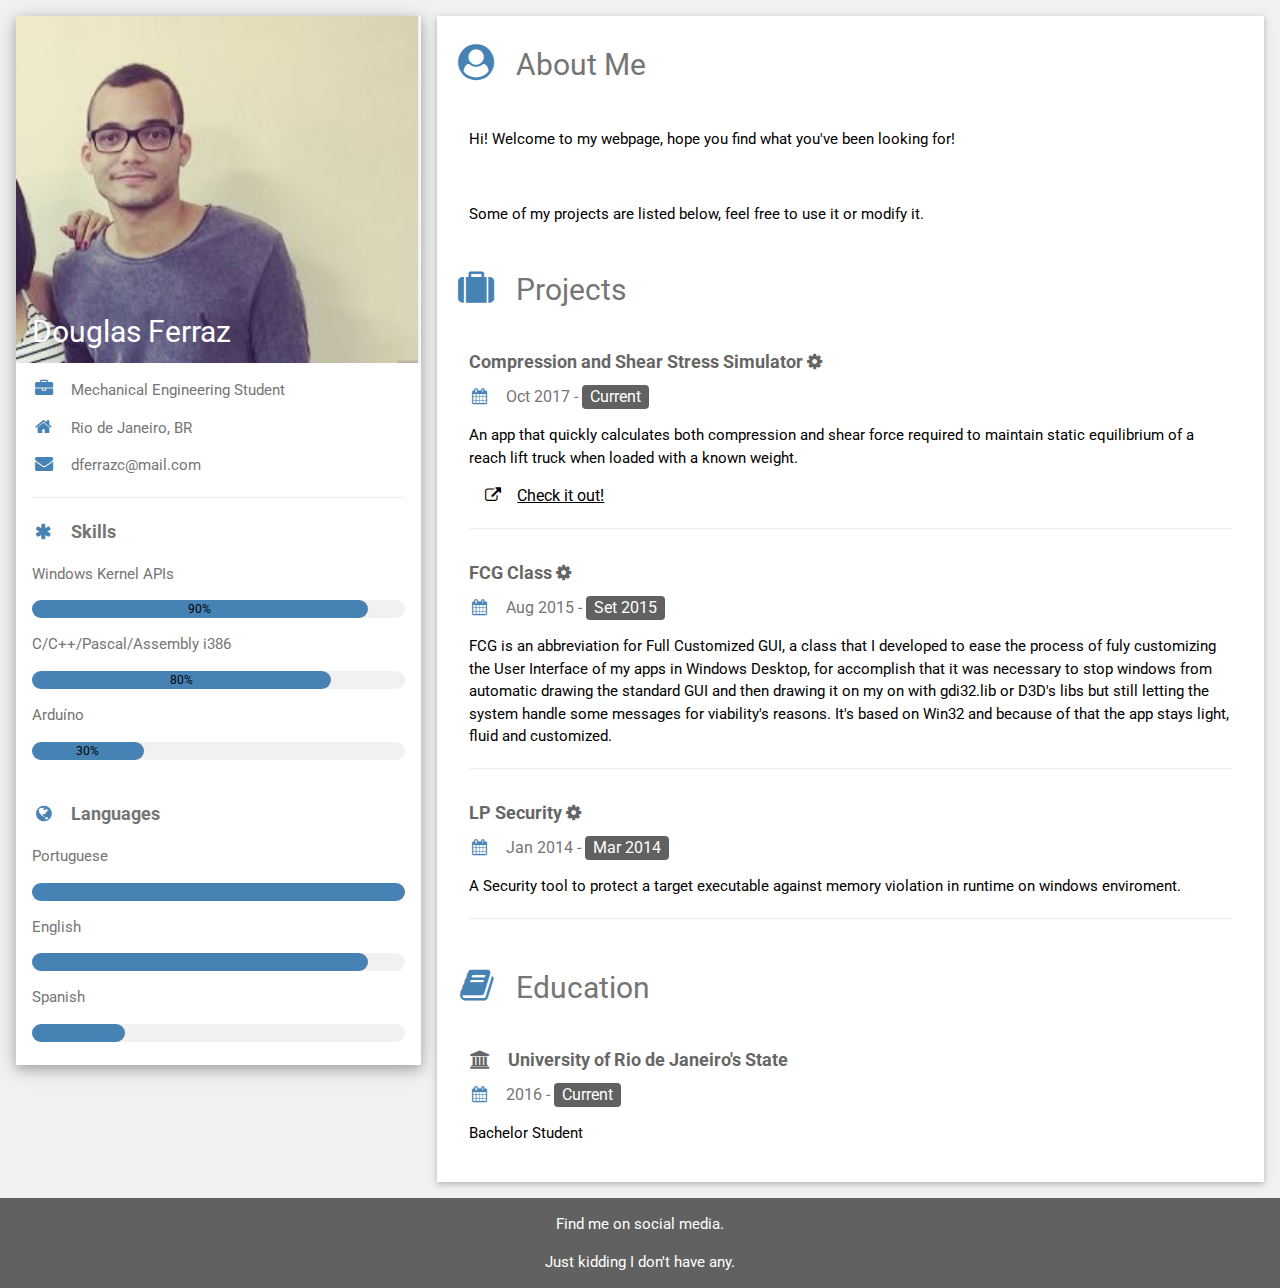
==== index.html @ f8ca42e5 "Update index.html" ====
<!DOCTYPE html>
<html>
<title>Douglas Ferraz's Page</title>
<meta charset="UTF-8">
<meta name="viewport" content="width=device-width, initial-scale=1">
<link rel="stylesheet" href="css/w3.css">
<link rel='stylesheet' href='https://fonts.googleapis.com/css?family=Roboto'>
<link rel="stylesheet" href="https://cdnjs.cloudflare.com/ajax/libs/font-awesome/4.7.0/css/font-awesome.min.css">
<style>
html,body,h1,h2,h3,h4,h5,h6 {font-family: "Roboto", sans-serif}

</style>
<body class="w3-light-grey">

<!-- Page Container -->
<div class="w3-content w3-margin-top" style="max-width:1400px;">

  <!-- The Grid -->
  <div class="w3-row-padding">
  
    <!-- Left Column -->
    <div class="w3-third">
      
      <div class="w3-white w3-text-grey w3-card-4">
        <div class="w3-display-container">
          <img src="me2.png" style="width:100%" alt="Avatar">
          <div class="w3-display-bottomleft w3-container w3-text-white">
            <h2>Douglas Ferraz</h2>
          </div>
        </div>
          <div class="w3-container">
          <p><i class="fa fa-briefcase fa-fw w3-margin-right w3-large w3-text-sblue"></i>Mechanical Engineering Student</p>
          <p><i class="fa fa-home fa-fw w3-margin-right w3-large w3-text-sblue"></i>Rio de Janeiro, BR</p>
          <p><i class="fa fa-envelope fa-fw w3-margin-right w3-large w3-text-sblue"></i>dferrazc@mail.com</p>
          <hr>

          <p class="w3-large"><b><i class="fa fa-asterisk fa-fw w3-margin-right w3-text-sblue"></i>Skills</b></p>
          <p>Windows Kernel APIs</p>
          <div class="w3-light-grey w3-round-xlarge w3-small">
            <div class="w3-container w3-center w3-round-xlarge w3-sblue" style="width:90%">90%</div>
          </div>
          <p>C/C++/Pascal/Assembly i386</p>
          <div class="w3-light-grey w3-round-xlarge w3-small">
            <div class="w3-container w3-center w3-round-xlarge w3-sblue" style="width:80%">80%</div>
          </div>
          <p>Arduíno</p>
          <div class="w3-light-grey w3-round-xlarge w3-small">
            <div class="w3-container w3-center w3-round-xlarge w3-sblue" style="width:30%">30%</div>
          </div>
          <br>

          <p class="w3-large w3-text-theme"><b><i class="fa fa-globe fa-fw w3-margin-right w3-text-sblue"></i>Languages</b></p>
          <p>Portuguese</p>
          <div class="w3-light-grey w3-round-xlarge">
            <div class="w3-round-xlarge w3-sblue" style="height:18px;width:100%"></div>
          </div>
          <p>English</p>
          <div class="w3-light-grey w3-round-xlarge">
            <div class="w3-round-xlarge w3-sblue" style="height:18px;width:90%"></div>
          </div>
          <p>Spanish</p>
          <div class="w3-light-grey w3-round-xlarge">
            <div class="w3-round-xlarge w3-sblue" style="height:18px;width:25%"></div>
          </div>
          <br>
        </div>
      </div><br>

    <!-- End Left Column -->
    </div>

    <!-- Right Column -->
    <div class="w3-twothird">
      
      <div class="w3-container w3-card w3-white">
        <h2 class="w3-text-grey w3-padding-16"><i class="fa fa-user-circle fa-fw w3-margin-right w3-xxlarge w3-text-sblue"></i>About Me</h2>
        <div class="w3-container">
          <p>Hi! Welcome to my webpage, hope you find what you've been looking for!</p><br>
          <p>Some of my projects are listed below, feel free to use it or modify it.</p>
        </div>
      
        <h2 class="w3-text-grey w3-padding-16"><i class="fa fa-suitcase fa-fw w3-margin-right w3-xxlarge w3-text-sblue"></i>Projects</h2>
          <div class="w3-container w3-hover-grey">
          <h5 class="w3-opacity"><b>Compression and Shear Stress Simulator</b><i class="fa fa-cog fa-spin fa-fw w3-margin-right"></i></h5>
          <h6 class="w3-text-grey"><i class="fa fa-calendar fa-fw w3-margin-right w3-text-sblue"></i>Oct 2017 - <span class="w3-tag w3-dark-grey w3-round">Current</span></h6>
          <p>An app that quickly calculates both compression and shear force required to maintain static equilibrium of a reach lift truck when loaded with a known weight.</p>
          <h6 class="w3-hover-opacity"> <a href="https://github.com/dferrazc/IPRJ/tree/master/Mod.%20Comp./" target="_blank"><i class="fa fa-external-link w3-margin-right w3-margin-left w3-hover-opacity "></i>Check it out!</a></h6>
          <hr>
        </div>
        <div class="w3-container w3-hover-grey">
          <h5 class="w3-opacity"><b>FCG Class<i class="fa fa-cog fa-fw w3-margin-right"></i></b></h5>
          <h6 class="w3-text-grey"><i class="fa fa-calendar fa-fw w3-margin-right w3-text-sblue"></i>Aug 2015 - <span class="w3-tag w3-dark-grey w3-round">Set 2015</span></h6>
          <p>FCG is an abbreviation for Full Customized GUI, a class that I developed to ease the process of fuly customizing the User Interface of my apps in Windows Desktop, for accomplish that it was necessary to stop windows from automatic drawing the standard GUI and then drawing it on my on with gdi32.lib or D3D's libs but still letting the system handle some messages for viability's reasons. It's based on Win32 and because of that the app stays light, fluid and customized.</p>
          <hr>
        </div>
        <div class="w3-container w3-hover-grey">
          <h5 class="w3-opacity"><b>LP Security<i class="fa fa-cog fa-fw w3-margin-right"></i></b></h5>
          <h6 class="w3-text-grey"><i class="fa fa-calendar fa-fw w3-margin-right w3-text-sblue"></i>Jan 2014 - <span class="w3-tag w3-dark-grey w3-round">Mar 2014</span></h6>
          <p>A Security tool to protect a target executable against memory violation in runtime on windows enviroment.</p>
          <hr>
        </div>

    <!--  </div>

      <div class="w3-container w3-card w3-white">-->
        <h2 class="w3-text-grey w3-padding-16"><i class="fa fa-book fa-fw w3-margin-right w3-xxlarge w3-text-sblue"></i>Education</h2>
        <div class="w3-container">
          <h5 class="w3-opacity"><i class="fa fa-university fa-fw w3-margin-right"></i><b>University of Rio de Janeiro's State</b></h5>
          <h6 class="w3-text-grey"><i class="fa fa-calendar fa-fw w3-margin-right w3-text-sblue"></i>2016 - <span class="w3-tag w3-dark-grey w3-round">Current</span></h6>
          <p>Bachelor Student</p><br>
        </div>
      </div>

    <!-- End Right Column -->
    </div>
    
  <!-- End Grid -->
  </div>
  
  <!-- End Page Container -->
</div>

<footer class="w3-container w3-dark-grey w3-center w3-margin-top">
  <p>Find me on social media.</p>
  <p>Just kidding I don't have any.</p>
 <!-- <i class="fa fa-facebook-official w3-hover-opacity"></i>
  <i class="fa fa-instagram w3-hover-opacity"></i>
  <i class="fa fa-snapchat w3-hover-opacity"></i>
  <i class="fa fa-pinterest-p w3-hover-opacity"></i>
  <i class="fa fa-twitter w3-hover-opacity"></i>
  <i class="fa fa-linkedin w3-hover-opacity"></i>
  <p>Powered by <a href="https://www.w3schools.com/w3css/default.asp" target="_blank">w3.css</a></p> -->
</footer>

</body>
</html>
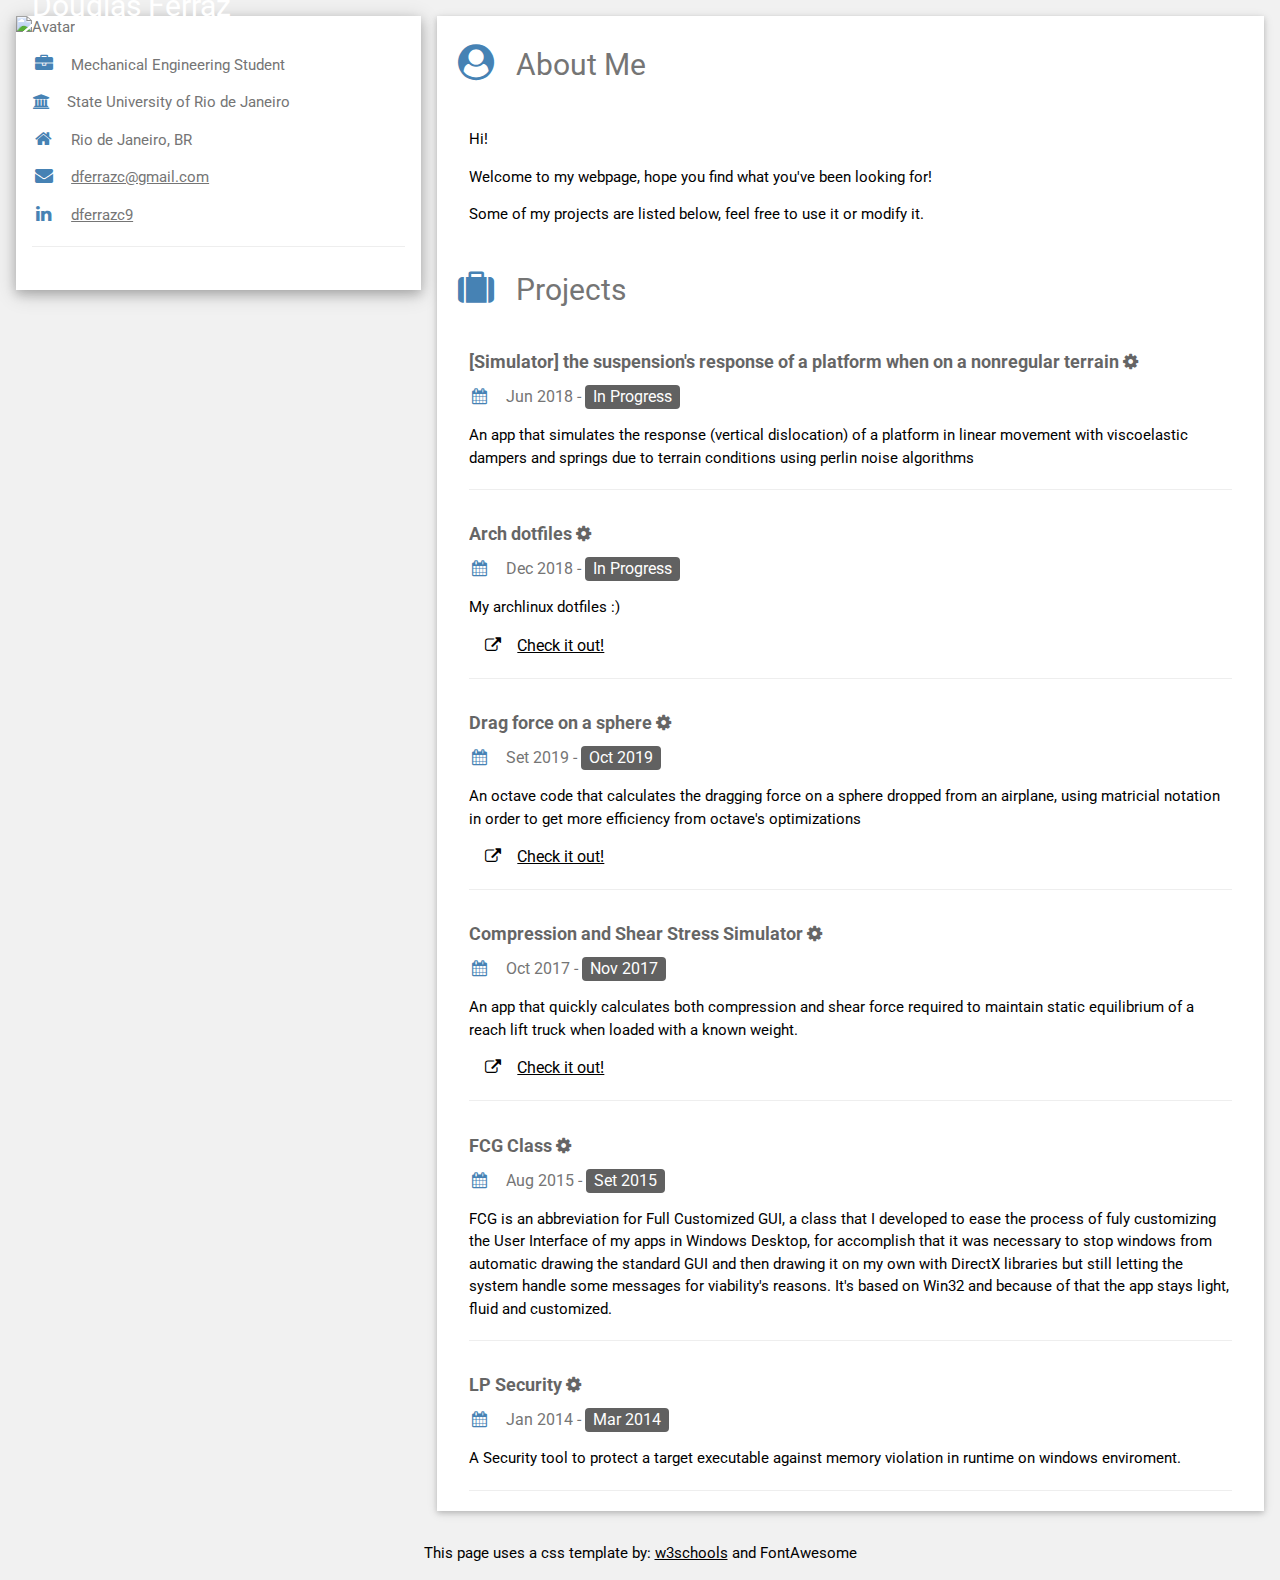
==== commit b6f45030: "Update index.html" ====
--- a/index.html
+++ b/index.html
@@ -30,38 +30,11 @@
         </div>
           <div class="w3-container">
           <p><i class="fa fa-briefcase fa-fw w3-margin-right w3-large w3-text-sblue"></i>Mechanical Engineering Student</p>
+          <p><i class="fa fa-university fa-fw w3-margin-right w3-text-sblue"></i>State University of Rio de Janeiro</p>
           <p><i class="fa fa-home fa-fw w3-margin-right w3-large w3-text-sblue"></i>Rio de Janeiro, BR</p>
-          <p><i class="fa fa-envelope fa-fw w3-margin-right w3-large w3-text-sblue"></i>dferrazc@mail.com</p>
+          <p><i class="fa fa-envelope fa-fw w3-margin-right w3-large w3-text-sblue"></i><a href="mailto:dferrazc@gmail.com">dferrazc@gmail.com</a></p>
+          <p><i class="fa fa-linkedin fa-fw w3-margin-right w3-large w3-text-sblue"></i><a href="https://www.linkedin.com/in/dferrazc9">dferrazc9</a></p>
           <hr>
-
-          <p class="w3-large"><b><i class="fa fa-asterisk fa-fw w3-margin-right w3-text-sblue"></i>Skills</b></p>
-          <p>Windows Kernel APIs</p>
-          <div class="w3-light-grey w3-round-xlarge w3-small">
-            <div class="w3-container w3-center w3-round-xlarge w3-sblue" style="width:90%">90%</div>
-          </div>
-          <p>C/C++/Pascal/Assembly i386</p>
-          <div class="w3-light-grey w3-round-xlarge w3-small">
-            <div class="w3-container w3-center w3-round-xlarge w3-sblue" style="width:80%">80%</div>
-          </div>
-          <p>Arduíno</p>
-          <div class="w3-light-grey w3-round-xlarge w3-small">
-            <div class="w3-container w3-center w3-round-xlarge w3-sblue" style="width:30%">30%</div>
-          </div>
-          <br>
-
-          <p class="w3-large w3-text-theme"><b><i class="fa fa-globe fa-fw w3-margin-right w3-text-sblue"></i>Languages</b></p>
-          <p>Portuguese</p>
-          <div class="w3-light-grey w3-round-xlarge">
-            <div class="w3-round-xlarge w3-sblue" style="height:18px;width:100%"></div>
-          </div>
-          <p>English</p>
-          <div class="w3-light-grey w3-round-xlarge">
-            <div class="w3-round-xlarge w3-sblue" style="height:18px;width:90%"></div>
-          </div>
-          <p>Spanish</p>
-          <div class="w3-light-grey w3-round-xlarge">
-            <div class="w3-round-xlarge w3-sblue" style="height:18px;width:25%"></div>
-          </div>
           <br>
         </div>
       </div><br>
@@ -75,14 +48,35 @@
       <div class="w3-container w3-card w3-white">
         <h2 class="w3-text-grey w3-padding-16"><i class="fa fa-user-circle fa-fw w3-margin-right w3-xxlarge w3-text-sblue"></i>About Me</h2>
         <div class="w3-container">
-          <p>Hi! Welcome to my webpage, hope you find what you've been looking for!</p><br>
+          <p>Hi! </p>
+          <p>Welcome to my webpage, hope you find what you've been looking for!</p>
           <p>Some of my projects are listed below, feel free to use it or modify it.</p>
         </div>
       
         <h2 class="w3-text-grey w3-padding-16"><i class="fa fa-suitcase fa-fw w3-margin-right w3-xxlarge w3-text-sblue"></i>Projects</h2>
-          <div class="w3-container w3-hover-grey">
-          <h5 class="w3-opacity"><b>Compression and Shear Stress Simulator</b><i class="fa fa-cog fa-spin fa-fw w3-margin-right"></i></h5>
-          <h6 class="w3-text-grey"><i class="fa fa-calendar fa-fw w3-margin-right w3-text-sblue"></i>Oct 2017 - <span class="w3-tag w3-dark-grey w3-round">Current</span></h6>
+        <div class="w3-container w3-hover-grey">
+            <h5 class="w3-opacity"><b>[Simulator] the suspension's response of a platform when on a nonregular terrain</b><i class="fa fa-cog fa-spin fa-fw w3-margin-right"></i></h5>
+            <h6 class="w3-text-grey"><i class="fa fa-calendar fa-fw w3-margin-right w3-text-sblue"></i>Jun 2018 - <span class="w3-tag w3-dark-grey w3-round">In Progress</span></h6>
+            <p>An app that simulates the response (vertical dislocation) of a platform in linear movement with viscoelastic dampers and springs due to terrain conditions using perlin noise algorithms</p>
+            <hr>
+          </div>
+        <div class="w3-container w3-hover-grey">
+          <h5 class="w3-opacity"><b>Arch dotfiles</b><i class="fa fa-cog fa-spin fa-fw w3-margin-right"></i></h5>
+          <h6 class="w3-text-grey"><i class="fa fa-calendar fa-fw w3-margin-right w3-text-sblue"></i>Dec 2018 - <span class="w3-tag w3-dark-grey w3-round">In Progress</span></h6>
+          <p>My archlinux dotfiles :)</p>
+          <h6 class="w3-hover-opacity"> <a href="https://github.com/dferrazc/Arch" target="_blank"><i class="fa fa-external-link w3-margin-right w3-margin-left w3-hover-opacity "></i>Check it out!</a></h6>
+          <hr>
+        </div>
+        <div class="w3-container w3-hover-grey">
+          <h5 class="w3-opacity"><b>Drag force on a sphere</b><i class="fa fa-cog fa-fw w3-margin-right"></i></h5>
+          <h6 class="w3-text-grey"><i class="fa fa-calendar fa-fw w3-margin-right w3-text-sblue"></i>Set 2019 - <span class="w3-tag w3-dark-grey w3-round">Oct 2019</span></h6>
+          <p>An octave code that calculates the dragging force on a sphere dropped from an airplane, using matricial notation in order to get more efficiency from octave's optimizations</p>
+          <h6 class="w3-hover-opacity"> <a href="https://github.com/dferrazc/IPRJ/tree/master/Mec.%20Flu./" target="_blank"><i class="fa fa-external-link w3-margin-right w3-margin-left w3-hover-opacity "></i>Check it out!</a></h6>
+          <hr>
+        </div>
+        <div class="w3-container w3-hover-grey">
+          <h5 class="w3-opacity"><b>Compression and Shear Stress Simulator</b><i class="fa fa-cog fa-fw w3-margin-right"></i></h5>
+          <h6 class="w3-text-grey"><i class="fa fa-calendar fa-fw w3-margin-right w3-text-sblue"></i>Oct 2017 - <span class="w3-tag w3-dark-grey w3-round">Nov 2017</span></h6>
           <p>An app that quickly calculates both compression and shear force required to maintain static equilibrium of a reach lift truck when loaded with a known weight.</p>
           <h6 class="w3-hover-opacity"> <a href="https://github.com/dferrazc/IPRJ/tree/master/Mod.%20Comp./" target="_blank"><i class="fa fa-external-link w3-margin-right w3-margin-left w3-hover-opacity "></i>Check it out!</a></h6>
           <hr>
@@ -90,7 +84,7 @@
         <div class="w3-container w3-hover-grey">
           <h5 class="w3-opacity"><b>FCG Class<i class="fa fa-cog fa-fw w3-margin-right"></i></b></h5>
           <h6 class="w3-text-grey"><i class="fa fa-calendar fa-fw w3-margin-right w3-text-sblue"></i>Aug 2015 - <span class="w3-tag w3-dark-grey w3-round">Set 2015</span></h6>
-          <p>FCG is an abbreviation for Full Customized GUI, a class that I developed to ease the process of fuly customizing the User Interface of my apps in Windows Desktop, for accomplish that it was necessary to stop windows from automatic drawing the standard GUI and then drawing it on my on with gdi32.lib or D3D's libs but still letting the system handle some messages for viability's reasons. It's based on Win32 and because of that the app stays light, fluid and customized.</p>
+          <p>FCG is an abbreviation for Full Customized GUI, a class that I developed to ease the process of fuly customizing the User Interface of my apps in Windows Desktop, for accomplish that it was necessary to stop windows from automatic drawing the standard GUI and then drawing it on my own with DirectX libraries but still letting the system handle some messages for viability's reasons. It's based on Win32 and because of that the app stays light, fluid and customized.</p>
           <hr>
         </div>
         <div class="w3-container w3-hover-grey">
@@ -100,18 +94,9 @@
           <hr>
         </div>
 
-    <!--  </div>
 
-      <div class="w3-container w3-card w3-white">-->
-        <h2 class="w3-text-grey w3-padding-16"><i class="fa fa-book fa-fw w3-margin-right w3-xxlarge w3-text-sblue"></i>Education</h2>
-        <div class="w3-container">
-          <h5 class="w3-opacity"><i class="fa fa-university fa-fw w3-margin-right"></i><b>University of Rio de Janeiro's State</b></h5>
-          <h6 class="w3-text-grey"><i class="fa fa-calendar fa-fw w3-margin-right w3-text-sblue"></i>2016 - <span class="w3-tag w3-dark-grey w3-round">Current</span></h6>
-          <p>Bachelor Student</p><br>
-        </div>
       </div>
 
-    <!-- End Right Column -->
     </div>
     
   <!-- End Grid -->
@@ -120,16 +105,8 @@
   <!-- End Page Container -->
 </div>
 
-<footer class="w3-container w3-dark-grey w3-center w3-margin-top">
-  <p>Find me on social media.</p>
-  <p>Just kidding I don't have any.</p>
- <!-- <i class="fa fa-facebook-official w3-hover-opacity"></i>
-  <i class="fa fa-instagram w3-hover-opacity"></i>
-  <i class="fa fa-snapchat w3-hover-opacity"></i>
-  <i class="fa fa-pinterest-p w3-hover-opacity"></i>
-  <i class="fa fa-twitter w3-hover-opacity"></i>
-  <i class="fa fa-linkedin w3-hover-opacity"></i>
-  <p>Powered by <a href="https://www.w3schools.com/w3css/default.asp" target="_blank">w3.css</a></p> -->
+<footer class="w3-container w3-light-grey w3-center w3-margin-top">
+  <p>This page uses a css template by: <a href="https://www.w3schools.com/w3css/default.asp" target="_blank">w3schools</a> and FontAwesome</p></p>
 </footer>
 
 </body>
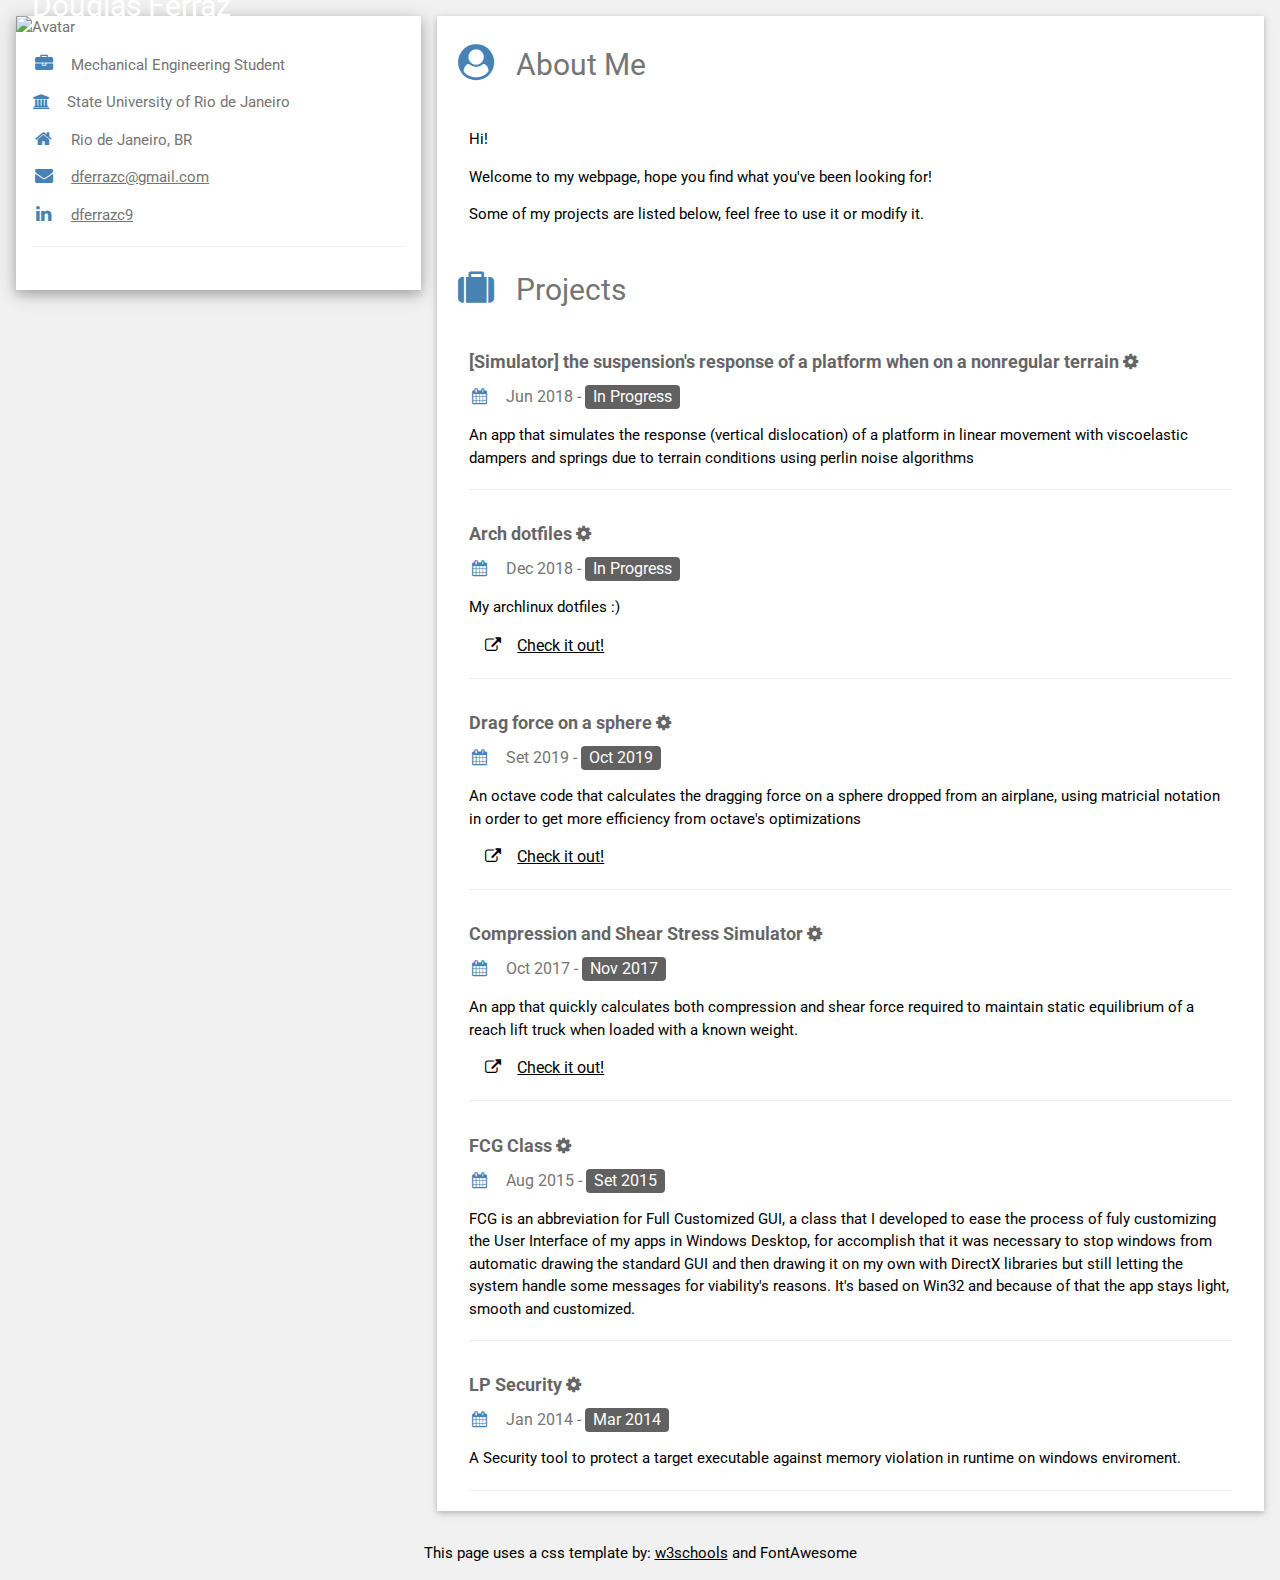
==== commit 36c78c14: "Update index.html" ====
--- a/index.html
+++ b/index.html
@@ -84,7 +84,7 @@
         <div class="w3-container w3-hover-grey">
           <h5 class="w3-opacity"><b>FCG Class<i class="fa fa-cog fa-fw w3-margin-right"></i></b></h5>
           <h6 class="w3-text-grey"><i class="fa fa-calendar fa-fw w3-margin-right w3-text-sblue"></i>Aug 2015 - <span class="w3-tag w3-dark-grey w3-round">Set 2015</span></h6>
-          <p>FCG is an abbreviation for Full Customized GUI, a class that I developed to ease the process of fuly customizing the User Interface of my apps in Windows Desktop, for accomplish that it was necessary to stop windows from automatic drawing the standard GUI and then drawing it on my own with DirectX libraries but still letting the system handle some messages for viability's reasons. It's based on Win32 and because of that the app stays light, fluid and customized.</p>
+          <p>FCG is an abbreviation for Full Customized GUI, a class that I developed to ease the process of fuly customizing the User Interface of my apps in Windows Desktop, for accomplish that it was necessary to stop windows from automatic drawing the standard GUI and then drawing it on my own with DirectX libraries but still letting the system handle some messages for viability's reasons. It's based on Win32 and because of that the app stays light, smooth and customized.</p>
           <hr>
         </div>
         <div class="w3-container w3-hover-grey">
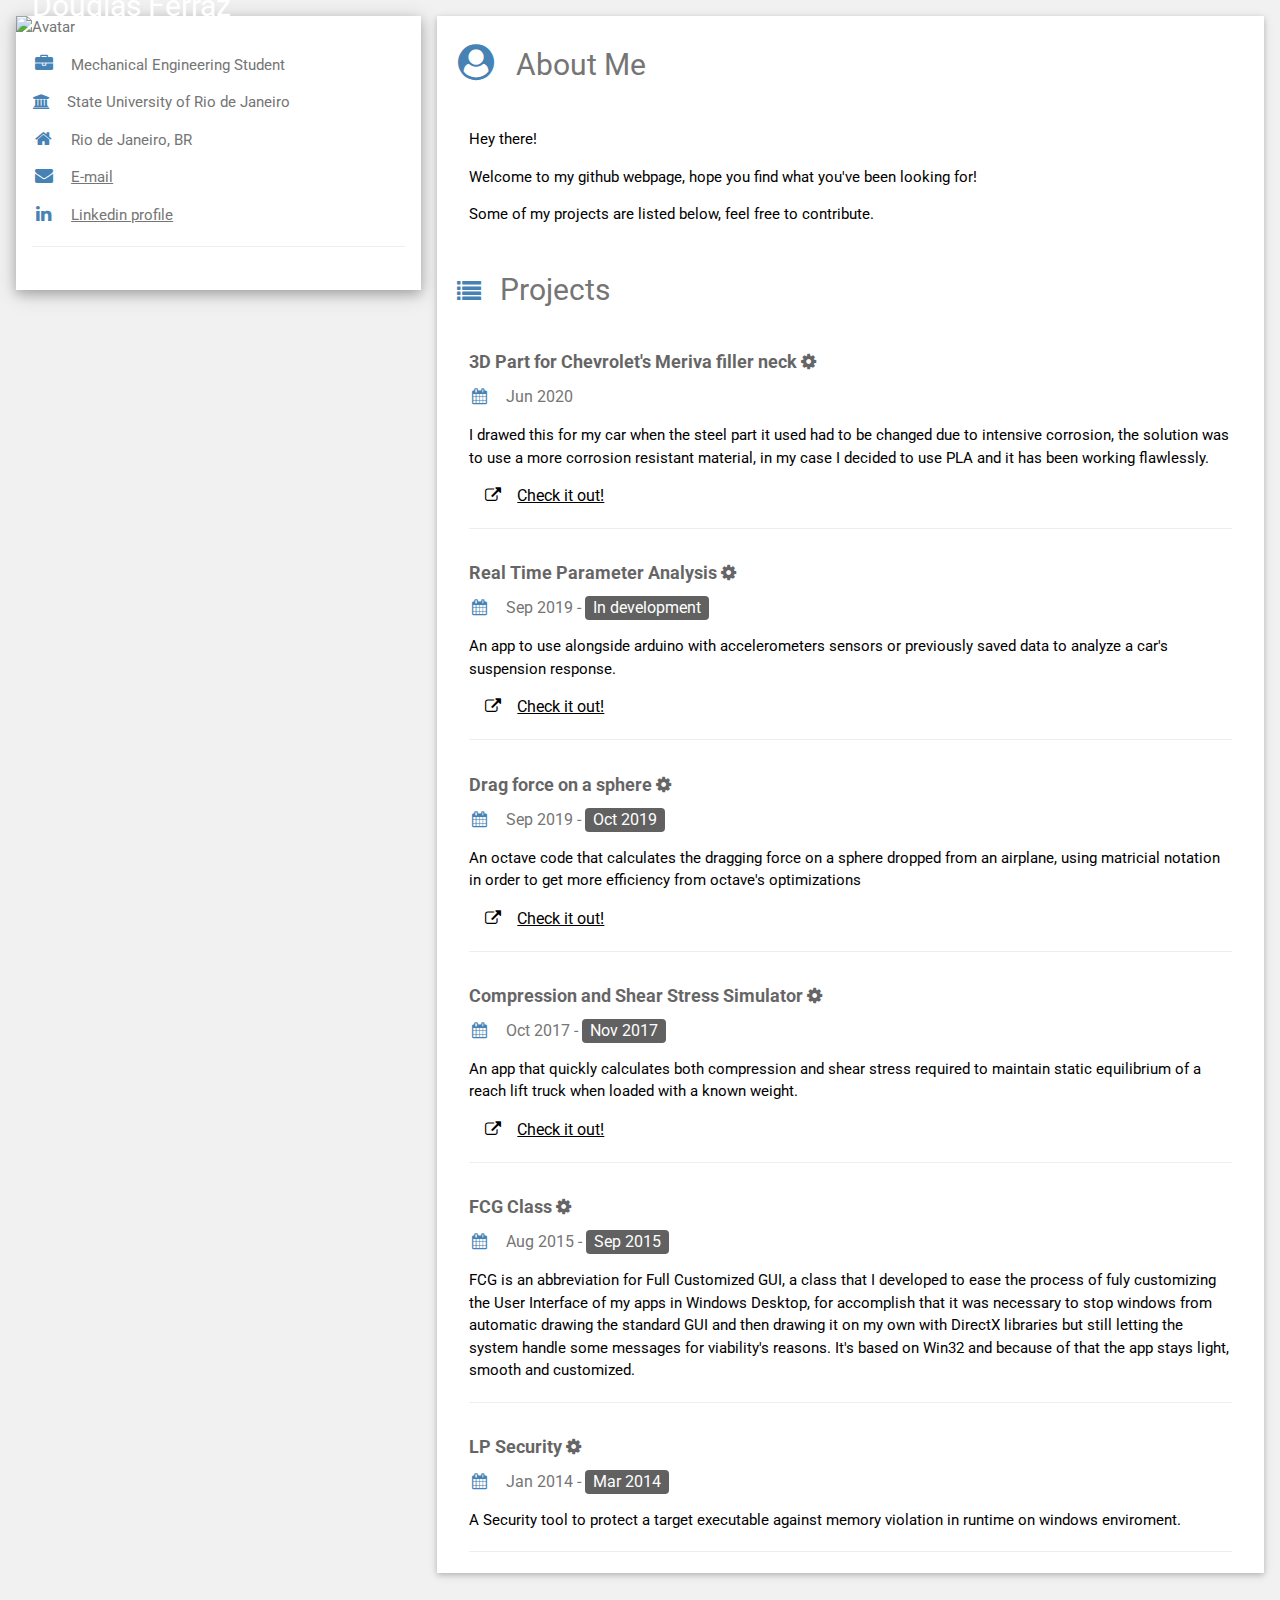
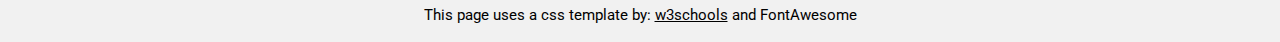
==== commit 67bccecd: "Add files via upload" ====
--- a/index.html
+++ b/index.html
@@ -23,7 +23,7 @@
       
       <div class="w3-white w3-text-grey w3-card-4">
         <div class="w3-display-container">
-          <img src="me2.png" style="width:100%" alt="Avatar">
+          <img src="https://github.com/dferrazc/dferrazc.github.io/blob/master/me2.jpg?raw=true" style="width:100%" alt="Avatar">
           <div class="w3-display-bottomleft w3-container w3-text-white">
             <h2>Douglas Ferraz</h2>
           </div>
@@ -32,8 +32,8 @@
           <p><i class="fa fa-briefcase fa-fw w3-margin-right w3-large w3-text-sblue"></i>Mechanical Engineering Student</p>
           <p><i class="fa fa-university fa-fw w3-margin-right w3-text-sblue"></i>State University of Rio de Janeiro</p>
           <p><i class="fa fa-home fa-fw w3-margin-right w3-large w3-text-sblue"></i>Rio de Janeiro, BR</p>
-          <p><i class="fa fa-envelope fa-fw w3-margin-right w3-large w3-text-sblue"></i><a href="mailto:dferrazc@gmail.com">dferrazc@gmail.com</a></p>
-          <p><i class="fa fa-linkedin fa-fw w3-margin-right w3-large w3-text-sblue"></i><a href="https://www.linkedin.com/in/dferrazc9">dferrazc9</a></p>
+          <p><i class="fa fa-envelope fa-fw w3-margin-right w3-large w3-text-sblue"></i><a href="mailto:dferrazc@gmail.com">E-mail</a></p>
+          <p><i class="fa fa-linkedin fa-fw w3-margin-right w3-large w3-text-sblue"></i><a href="https://www.linkedin.com/in/dferrazc9">Linkedin profile</a></p>
           <hr>
           <br>
         </div>
@@ -48,28 +48,36 @@
       <div class="w3-container w3-card w3-white">
         <h2 class="w3-text-grey w3-padding-16"><i class="fa fa-user-circle fa-fw w3-margin-right w3-xxlarge w3-text-sblue"></i>About Me</h2>
         <div class="w3-container">
-          <p>Hi! </p>
-          <p>Welcome to my webpage, hope you find what you've been looking for!</p>
-          <p>Some of my projects are listed below, feel free to use it or modify it.</p>
+          <p>Hey there! </p>
+          <p>Welcome to my github webpage, hope you find what you've been looking for!</p>
+          <p>Some of my projects are listed below, feel free to contribute.</p>
         </div>
       
-        <h2 class="w3-text-grey w3-padding-16"><i class="fa fa-suitcase fa-fw w3-margin-right w3-xxlarge w3-text-sblue"></i>Projects</h2>
+        <h2 class="w3-text-grey w3-padding-16"><i class="fa fa-list fa-fw w3-margin-right w3-xlarge w3-text-sblue"></i>Projects</h2>
         <div class="w3-container w3-hover-grey">
-            <h5 class="w3-opacity"><b>[Simulator] the suspension's response of a platform when on a nonregular terrain</b><i class="fa fa-cog fa-spin fa-fw w3-margin-right"></i></h5>
-            <h6 class="w3-text-grey"><i class="fa fa-calendar fa-fw w3-margin-right w3-text-sblue"></i>Jun 2018 - <span class="w3-tag w3-dark-grey w3-round">In Progress</span></h6>
-            <p>An app that simulates the response (vertical dislocation) of a platform in linear movement with viscoelastic dampers and springs due to terrain conditions using perlin noise algorithms</p>
+          <h5 class="w3-opacity"><b>3D Part for Chevrolet's Meriva filler neck</b><i class="fa fa-cog fa-fw w3-margin-right"></i></h5>
+          <h6 class="w3-text-grey"><i class="fa fa-calendar fa-fw w3-margin-right w3-text-sblue"></i>Jun 2020 </h6>
+          <p>I drawed this for my car when the steel part it used had to be changed due to intensive corrosion, the solution was to use a more corrosion resistant material, in my case I decided to use PLA and it has been working flawlessly. </p>
+          <h6 class="w3-hover-opacity"> <a href="https://github.com/dferrazc/CAD/tree/master/BOCAL_MERIVA" target="_blank"><i class="fa fa-external-link w3-margin-right w3-margin-left w3-hover-opacity "></i>Check it out!</a></h6>
+          <hr>
+        </div>
+        <div class="w3-container w3-hover-grey">
+            <h5 class="w3-opacity"><b>Real Time Parameter Analysis</b><i class="fa fa-cog fa-spin fa-fw w3-margin-right"></i></h5>
+            <h6 class="w3-text-grey"><i class="fa fa-calendar fa-fw w3-margin-right w3-text-sblue"></i>Sep 2019 - <span class="w3-tag w3-dark-grey w3-round">In development</span></h6>
+            <p>An app to use alongside arduino with accelerometers sensors or previously saved data to analyze a car's suspension response.</p>
+            <h6 class="w3-hover-opacity"> <a href="https://github.com/dferrazc/IPRJ/tree/master/TCC/TCC_Vib_Analysis" target="_blank"><i class="fa fa-external-link w3-margin-right w3-margin-left w3-hover-opacity "></i>Check it out!</a></h6>
             <hr>
           </div>
-        <div class="w3-container w3-hover-grey">
+        <!-- <div class="w3-container w3-hover-grey">
           <h5 class="w3-opacity"><b>Arch dotfiles</b><i class="fa fa-cog fa-spin fa-fw w3-margin-right"></i></h5>
           <h6 class="w3-text-grey"><i class="fa fa-calendar fa-fw w3-margin-right w3-text-sblue"></i>Dec 2018 - <span class="w3-tag w3-dark-grey w3-round">In Progress</span></h6>
           <p>My archlinux dotfiles :)</p>
           <h6 class="w3-hover-opacity"> <a href="https://github.com/dferrazc/Arch" target="_blank"><i class="fa fa-external-link w3-margin-right w3-margin-left w3-hover-opacity "></i>Check it out!</a></h6>
           <hr>
-        </div>
+        </div>-->
         <div class="w3-container w3-hover-grey">
           <h5 class="w3-opacity"><b>Drag force on a sphere</b><i class="fa fa-cog fa-fw w3-margin-right"></i></h5>
-          <h6 class="w3-text-grey"><i class="fa fa-calendar fa-fw w3-margin-right w3-text-sblue"></i>Set 2019 - <span class="w3-tag w3-dark-grey w3-round">Oct 2019</span></h6>
+          <h6 class="w3-text-grey"><i class="fa fa-calendar fa-fw w3-margin-right w3-text-sblue"></i>Sep 2019 - <span class="w3-tag w3-dark-grey w3-round">Oct 2019</span></h6>
           <p>An octave code that calculates the dragging force on a sphere dropped from an airplane, using matricial notation in order to get more efficiency from octave's optimizations</p>
           <h6 class="w3-hover-opacity"> <a href="https://github.com/dferrazc/IPRJ/tree/master/Mec.%20Flu./" target="_blank"><i class="fa fa-external-link w3-margin-right w3-margin-left w3-hover-opacity "></i>Check it out!</a></h6>
           <hr>
@@ -77,13 +85,13 @@
         <div class="w3-container w3-hover-grey">
           <h5 class="w3-opacity"><b>Compression and Shear Stress Simulator</b><i class="fa fa-cog fa-fw w3-margin-right"></i></h5>
           <h6 class="w3-text-grey"><i class="fa fa-calendar fa-fw w3-margin-right w3-text-sblue"></i>Oct 2017 - <span class="w3-tag w3-dark-grey w3-round">Nov 2017</span></h6>
-          <p>An app that quickly calculates both compression and shear force required to maintain static equilibrium of a reach lift truck when loaded with a known weight.</p>
+          <p>An app that quickly calculates both compression and shear stress required to maintain static equilibrium of a reach lift truck when loaded with a known weight.</p>
           <h6 class="w3-hover-opacity"> <a href="https://github.com/dferrazc/IPRJ/tree/master/Mod.%20Comp./" target="_blank"><i class="fa fa-external-link w3-margin-right w3-margin-left w3-hover-opacity "></i>Check it out!</a></h6>
           <hr>
         </div>
         <div class="w3-container w3-hover-grey">
           <h5 class="w3-opacity"><b>FCG Class<i class="fa fa-cog fa-fw w3-margin-right"></i></b></h5>
-          <h6 class="w3-text-grey"><i class="fa fa-calendar fa-fw w3-margin-right w3-text-sblue"></i>Aug 2015 - <span class="w3-tag w3-dark-grey w3-round">Set 2015</span></h6>
+          <h6 class="w3-text-grey"><i class="fa fa-calendar fa-fw w3-margin-right w3-text-sblue"></i>Aug 2015 - <span class="w3-tag w3-dark-grey w3-round">Sep 2015</span></h6>
           <p>FCG is an abbreviation for Full Customized GUI, a class that I developed to ease the process of fuly customizing the User Interface of my apps in Windows Desktop, for accomplish that it was necessary to stop windows from automatic drawing the standard GUI and then drawing it on my own with DirectX libraries but still letting the system handle some messages for viability's reasons. It's based on Win32 and because of that the app stays light, smooth and customized.</p>
           <hr>
         </div>
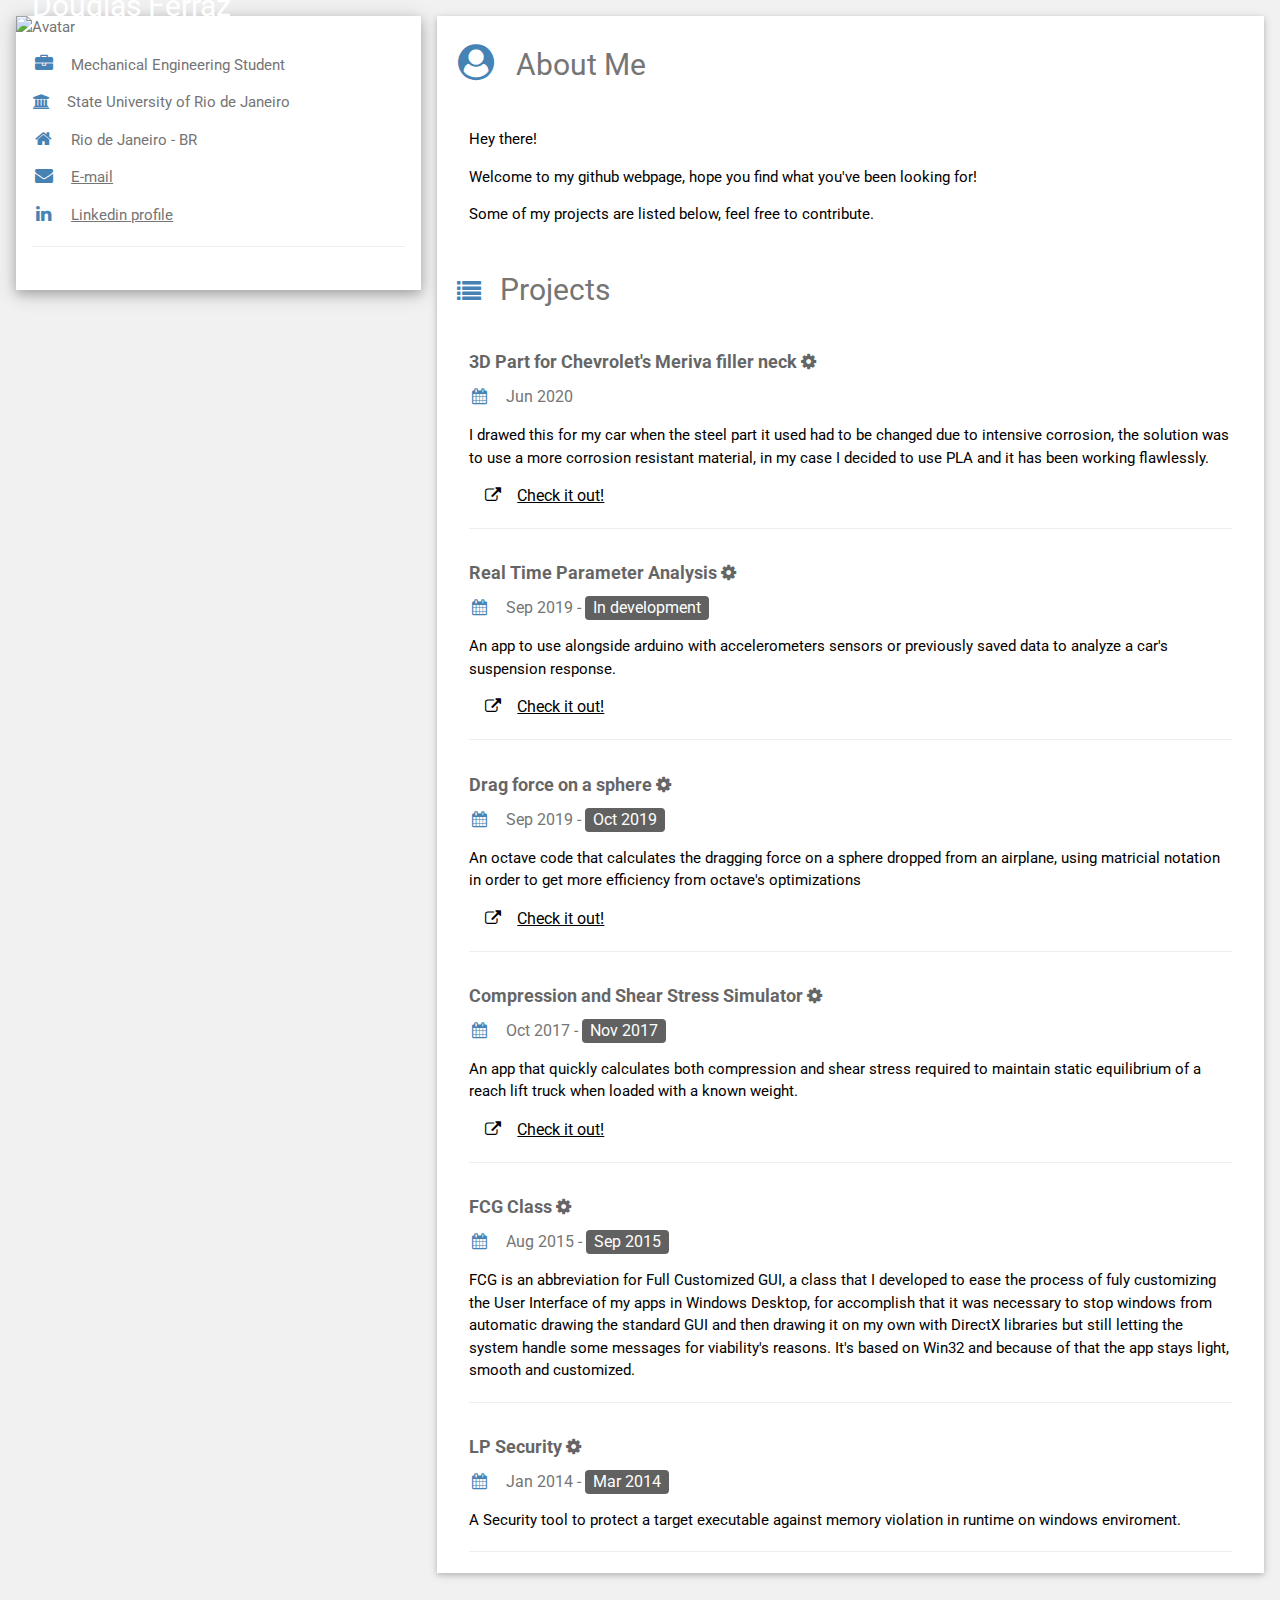
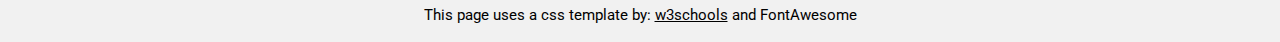
==== commit 7bd79711: "Update index.html" ====
--- a/index.html
+++ b/index.html
@@ -8,7 +8,7 @@
 <link rel="stylesheet" href="https://cdnjs.cloudflare.com/ajax/libs/font-awesome/4.7.0/css/font-awesome.min.css">
 <style>
 html,body,h1,h2,h3,h4,h5,h6 {font-family: "Roboto", sans-serif}
-
+ 
 </style>
 <body class="w3-light-grey">
 
@@ -31,7 +31,7 @@
           <div class="w3-container">
           <p><i class="fa fa-briefcase fa-fw w3-margin-right w3-large w3-text-sblue"></i>Mechanical Engineering Student</p>
           <p><i class="fa fa-university fa-fw w3-margin-right w3-text-sblue"></i>State University of Rio de Janeiro</p>
-          <p><i class="fa fa-home fa-fw w3-margin-right w3-large w3-text-sblue"></i>Rio de Janeiro, BR</p>
+          <p><i class="fa fa-home fa-fw w3-margin-right w3-large w3-text-sblue"></i>Rio de Janeiro - BR</p>
           <p><i class="fa fa-envelope fa-fw w3-margin-right w3-large w3-text-sblue"></i><a href="mailto:dferrazc@gmail.com">E-mail</a></p>
           <p><i class="fa fa-linkedin fa-fw w3-margin-right w3-large w3-text-sblue"></i><a href="https://www.linkedin.com/in/dferrazc9">Linkedin profile</a></p>
           <hr>
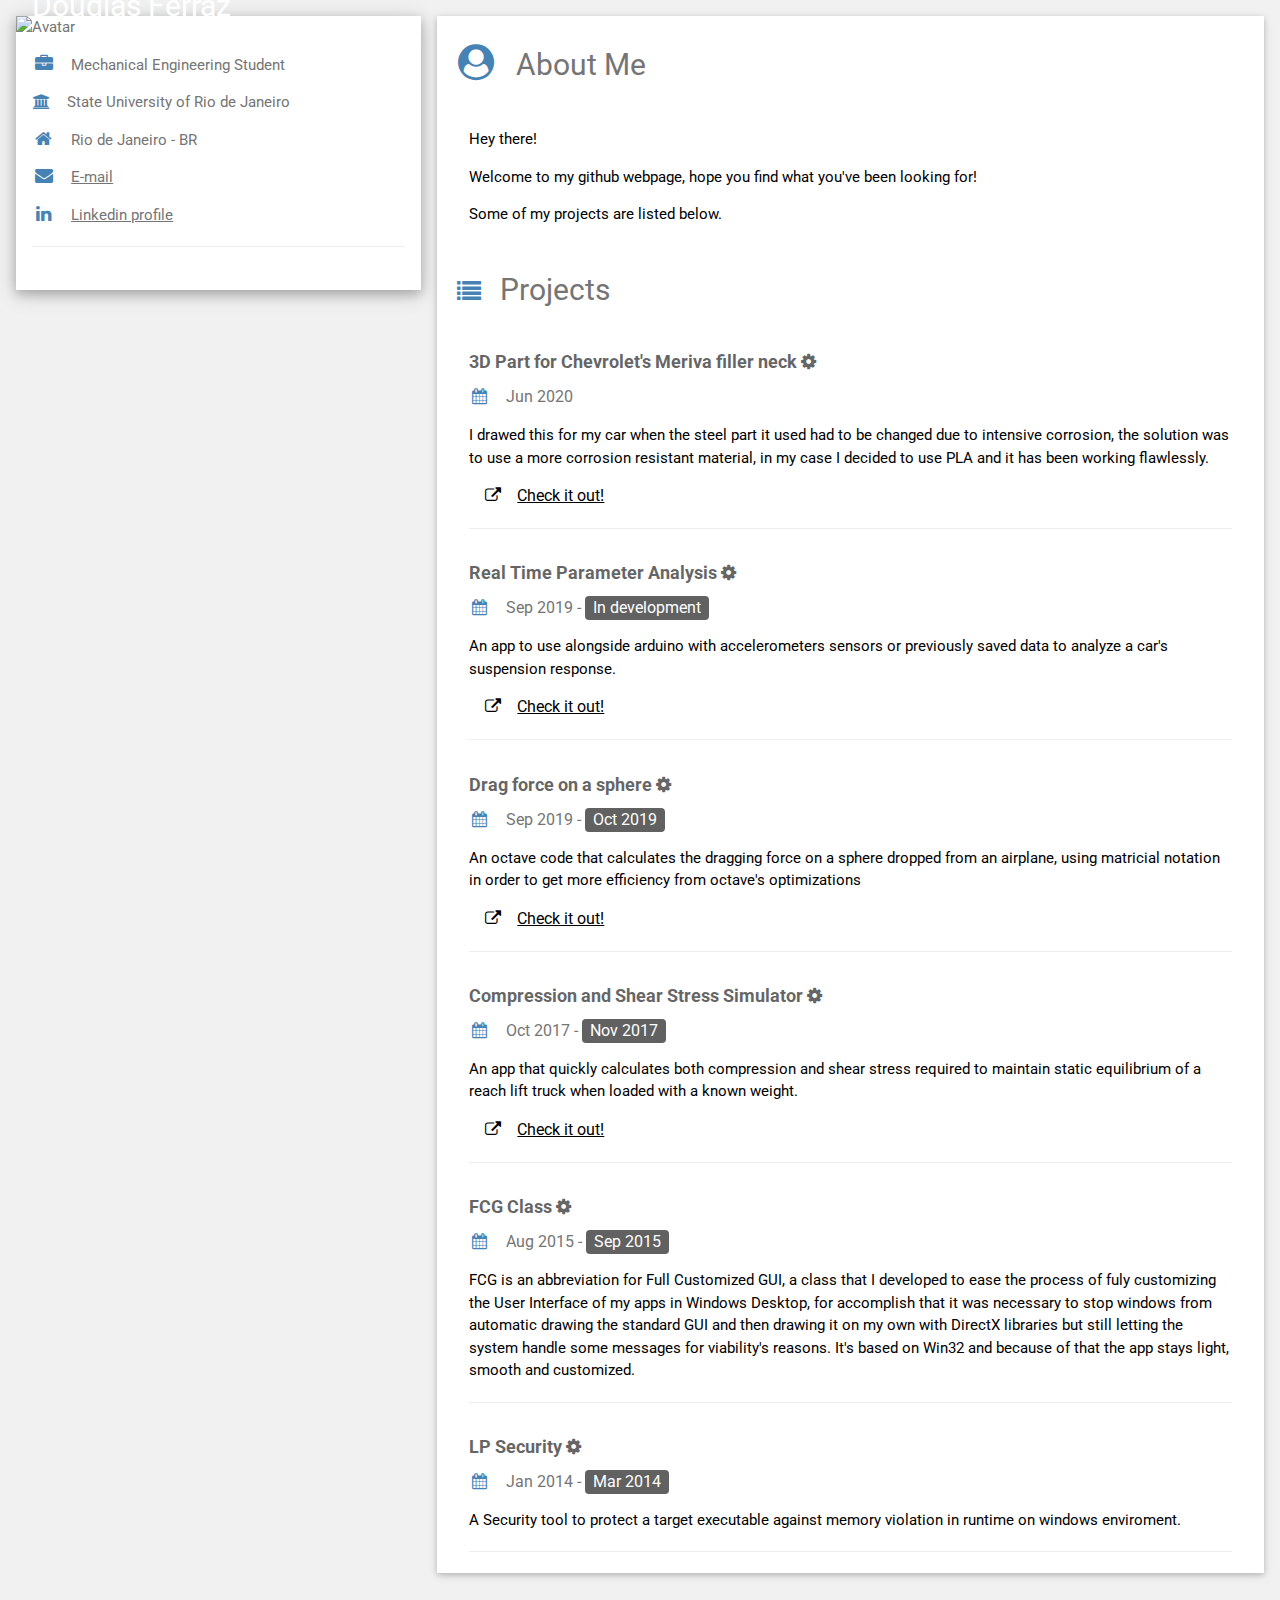
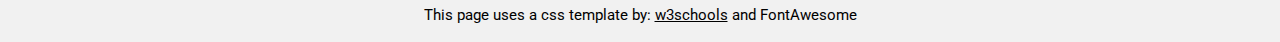
==== commit 1c3867c2: "Update index.html" ====
--- a/index.html
+++ b/index.html
@@ -50,7 +50,7 @@
         <div class="w3-container">
           <p>Hey there! </p>
           <p>Welcome to my github webpage, hope you find what you've been looking for!</p>
-          <p>Some of my projects are listed below, feel free to contribute.</p>
+          <p>Some of my projects are listed below.</p>
         </div>
       
         <h2 class="w3-text-grey w3-padding-16"><i class="fa fa-list fa-fw w3-margin-right w3-xlarge w3-text-sblue"></i>Projects</h2>
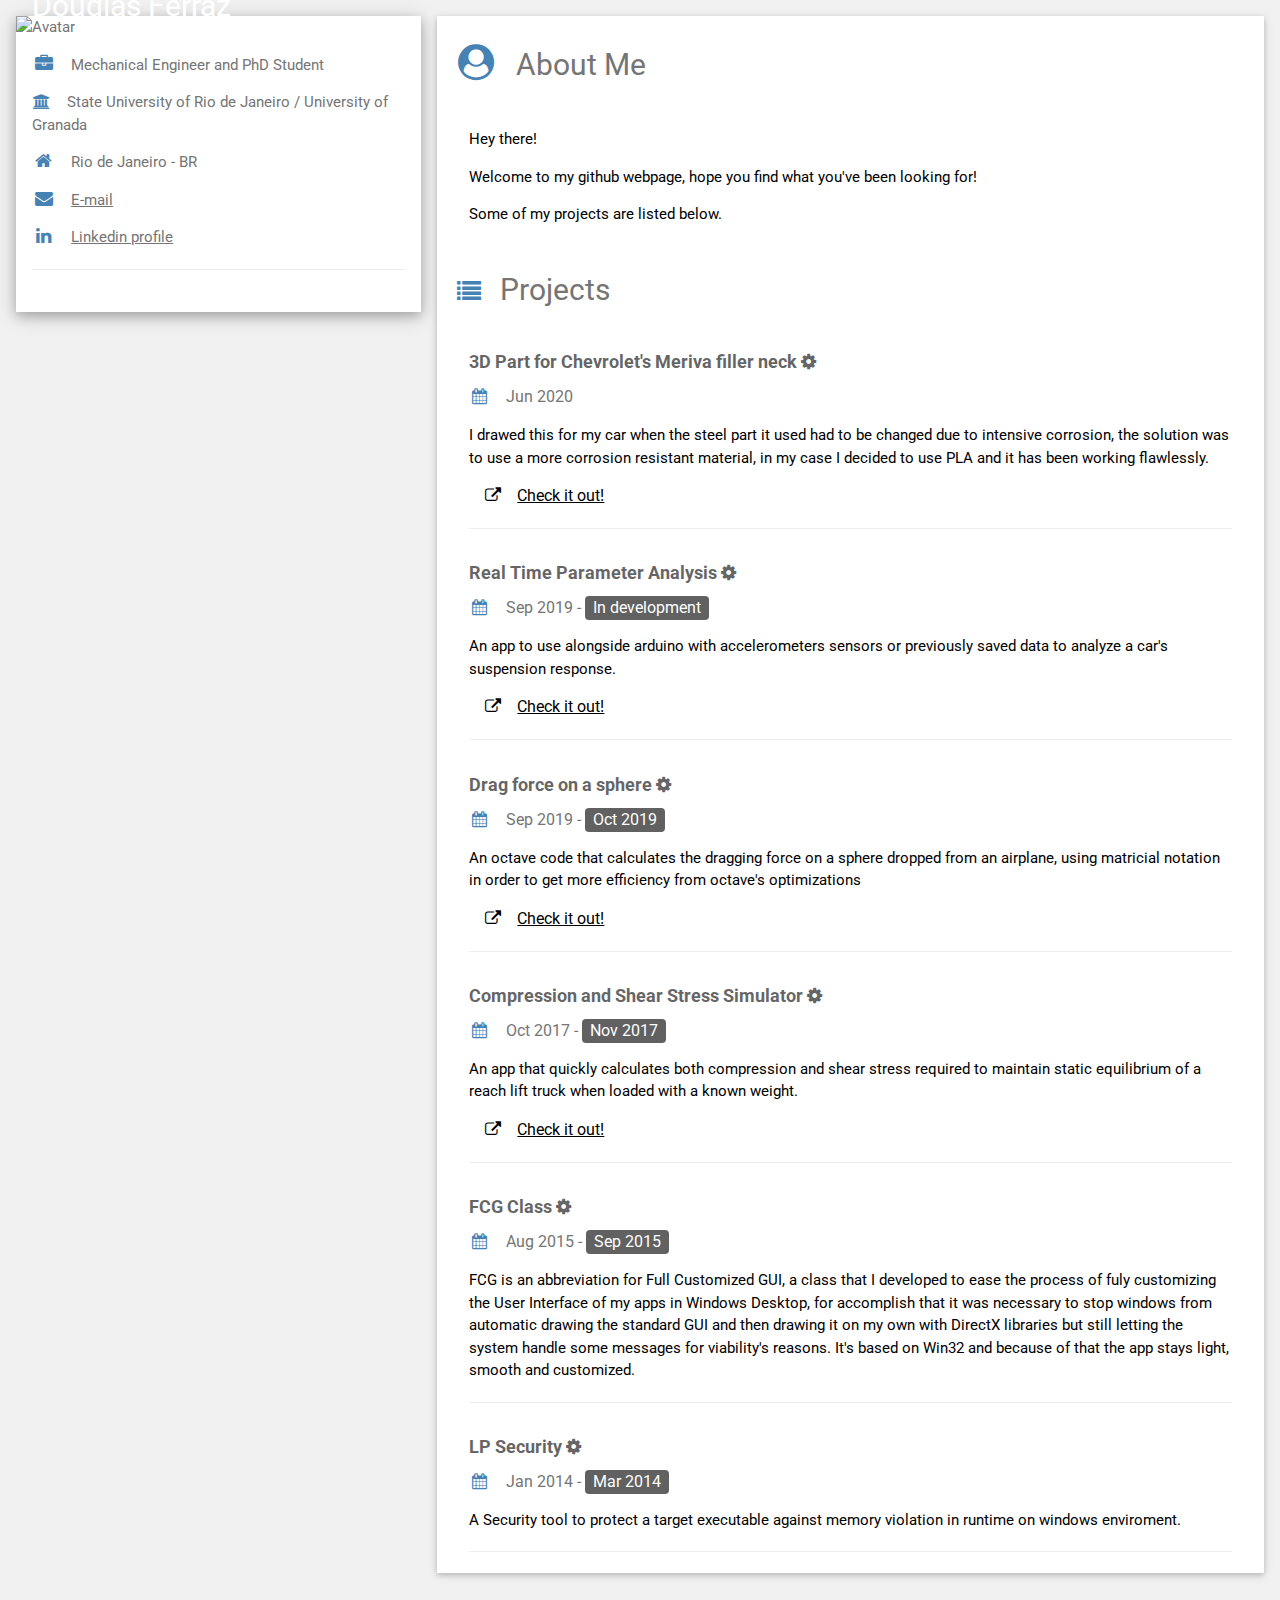
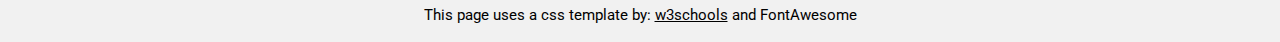
==== commit ac807b2a: "Update index.html" ====
--- a/index.html
+++ b/index.html
@@ -1,6 +1,6 @@
 <!DOCTYPE html>
 <html>
-<title>Douglas Ferraz's Page</title>
+<title>Personal Page</title>
 <meta charset="UTF-8">
 <meta name="viewport" content="width=device-width, initial-scale=1">
 <link rel="stylesheet" href="css/w3.css">
@@ -29,8 +29,8 @@
           </div>
         </div>
           <div class="w3-container">
-          <p><i class="fa fa-briefcase fa-fw w3-margin-right w3-large w3-text-sblue"></i>Mechanical Engineering Student</p>
-          <p><i class="fa fa-university fa-fw w3-margin-right w3-text-sblue"></i>State University of Rio de Janeiro</p>
+          <p><i class="fa fa-briefcase fa-fw w3-margin-right w3-large w3-text-sblue"></i>Mechanical Engineer and PhD Student</p>
+          <p><i class="fa fa-university fa-fw w3-margin-right w3-text-sblue"></i>State University of Rio de Janeiro / University of Granada</p>
           <p><i class="fa fa-home fa-fw w3-margin-right w3-large w3-text-sblue"></i>Rio de Janeiro - BR</p>
           <p><i class="fa fa-envelope fa-fw w3-margin-right w3-large w3-text-sblue"></i><a href="mailto:dferrazc@gmail.com">E-mail</a></p>
           <p><i class="fa fa-linkedin fa-fw w3-margin-right w3-large w3-text-sblue"></i><a href="https://www.linkedin.com/in/dferrazc9">Linkedin profile</a></p>
